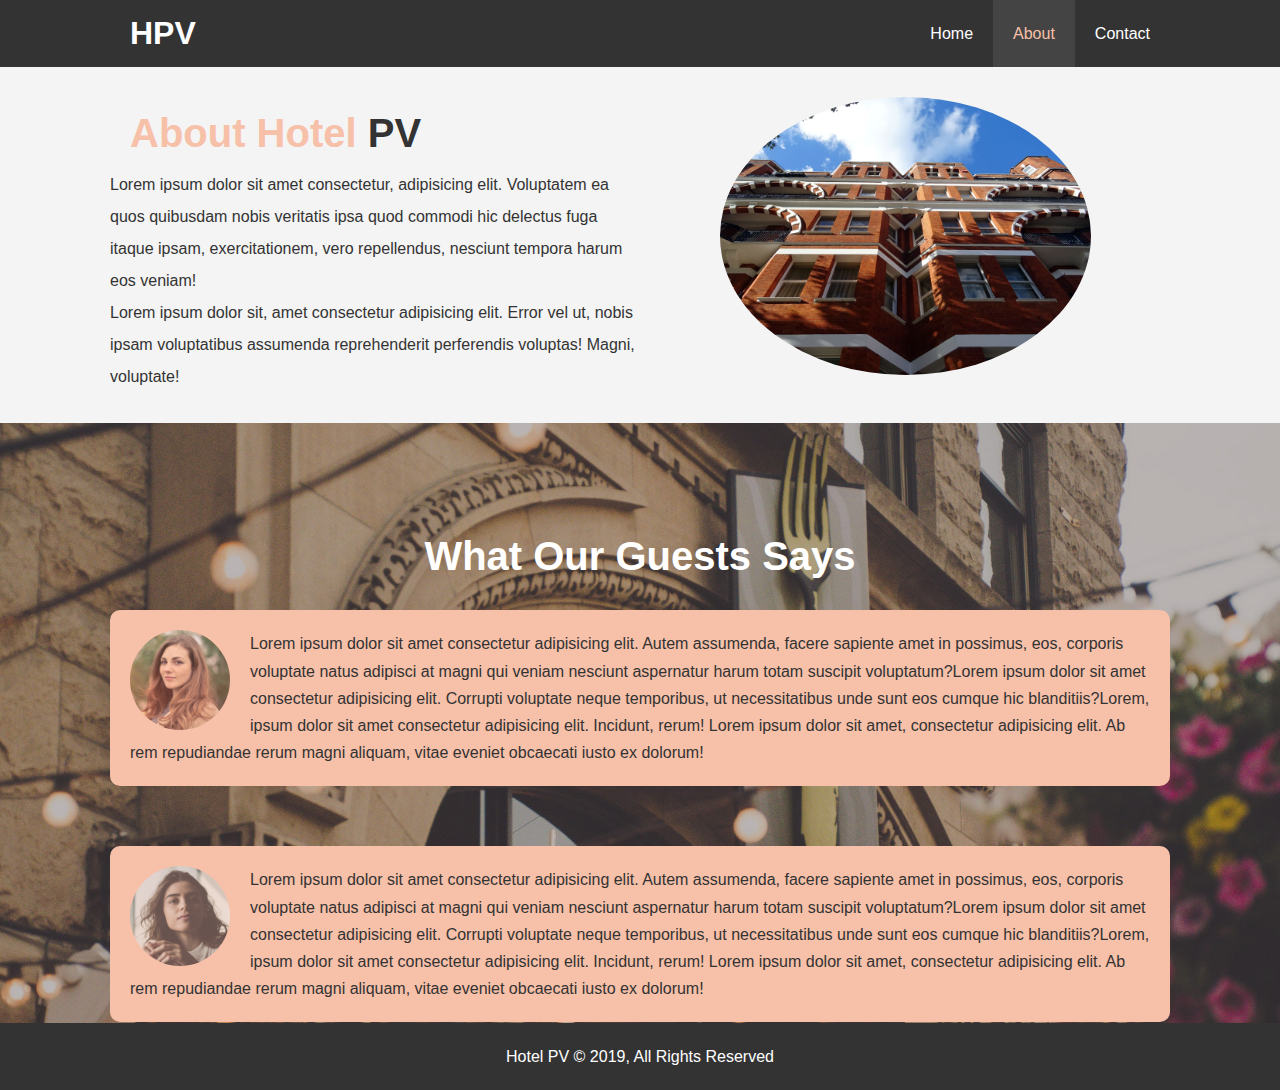
==== about.html @ 01ea40c0 "Initial commit" ====
<!DOCTYPE html>
<html lang="en">
  <head>
    <meta charset="UTF-8" />
    <meta name="viewport" content="width=device-width, initial-scale=1.0" />
    <meta http-equiv="X-UA-Compatible" content="ie=edge" />
    <meta name="keywords" content="hotel, tallarevu hotel, pv hotel" />
    <meta name="description" content="welcome to the hotel in tallarevu" />
    <link rel="stylesheet" href="css/main.css" />
    <title>HOTEL PV | ABOUT</title>
  </head>
  <body>
    <header>
      <nav id="navbar">
        <div class="container">
          <h1><a href="index.html">HPV</a></h1>
          <ul>
            <li><a href="index.html">Home</a></li>
            <li><a class="current" href="about.html">About</a></li>
            <li><a href="contact.html">Contact</a></li>
          </ul>
        </div>
      </nav>
    </header>

    <section id="about-info" class="bg-light py-3">
      <div class="container">
        <div class="info-left">
          <h1 class="l-heading">
            <span class="primary-text">About Hotel</span> PV
          </h1>
          <p>
            Lorem ipsum dolor sit amet consectetur, adipisicing elit. Voluptatem
            ea quos quibusdam nobis veritatis ipsa quod commodi hic delectus
            fuga itaque ipsam, exercitationem, vero repellendus, nesciunt
            tempora harum eos veniam!
          </p>
          <p>
            Lorem ipsum dolor sit, amet consectetur adipisicing elit. Error vel
            ut, nobis ipsam voluptatibus assumenda reprehenderit perferendis
            voluptas! Magni, voluptate!
          </p>
        </div>
        <div class="info-right">
          <img src="./img/photo-2.jpg" alt="hotel" />
        </div>
      </div>
    </section>

    <section id="reviews" class="py-3">
      <div class="container">
        <h2 class="l-heading">
          What Our Guests Says
        </h2>
        <div class="review bg-primary">
          <img src="./img/person-1.jpg" alt="phani" />
          <p>
            Lorem ipsum dolor sit amet consectetur adipisicing elit. Autem
            assumenda, facere sapiente amet in possimus, eos, corporis voluptate
            natus adipisci at magni qui veniam nesciunt aspernatur harum totam
            suscipit voluptatum?Lorem ipsum dolor sit amet consectetur
            adipisicing elit. Corrupti voluptate neque temporibus, ut
            necessitatibus unde sunt eos cumque hic blanditiis?Lorem, ipsum
            dolor sit amet consectetur adipisicing elit. Incidunt, rerum! Lorem
            ipsum dolor sit amet, consectetur adipisicing elit. Ab rem
            repudiandae rerum magni aliquam, vitae eveniet obcaecati iusto ex
            dolorum!
          </p>
        </div>
        <div class="review bg-primary">
          <img src="./img/person-2.jpg" alt="phanindra" />
          <p>
            Lorem ipsum dolor sit amet consectetur adipisicing elit. Autem
            assumenda, facere sapiente amet in possimus, eos, corporis voluptate
            natus adipisci at magni qui veniam nesciunt aspernatur harum totam
            suscipit voluptatum?Lorem ipsum dolor sit amet consectetur
            adipisicing elit. Corrupti voluptate neque temporibus, ut
            necessitatibus unde sunt eos cumque hic blanditiis?Lorem, ipsum
            dolor sit amet consectetur adipisicing elit. Incidunt, rerum! Lorem
            ipsum dolor sit amet, consectetur adipisicing elit. Ab rem
            repudiandae rerum magni aliquam, vitae eveniet obcaecati iusto ex
            dolorum!
          </p>
        </div>
      </div>
    </section>

    <footer id="main-footer">
      <p>Hotel PV &copy; 2019, All Rights Reserved</p>
    </footer>
  </body>
</html>
---- css/main.css ----
/* reset */
* {
  margin: 0;
  padding: 0;
  box-sizing: border-box;
}
/* main */
html,
body {
  font-family: "Segoe UI", Tahoma, Geneva, Verdana, sans-serif;
  line-height: 1.7em;
}
a {
  text-decoration: none;
  color: #333;
}
h1,
h2,
h3 {
  padding: 20px;
}

/* utility */
.container {
  margin: auto;
  overflow: auto;
  max-width: 1100px;
  padding: 0 20px;
}
.bg-dark {
  color: #fff;
  background: #333;
}
.bg-primary {
  background: #f7c0a8;
  color: #333;
}
.bg-light {
  background: #f4f4f4;
  color: #333;
}
.primary-text {
  color: #f7c0a8;
}
.btn {
  display: inline-block;
  color: #fff;
  background: #333;
  padding: 20px 20px;
  cursor: pointer;
  font-size: 20px;
  border: none;
}
.btn:hover {
  color: #f7c0a8;
  background: #444;
}
.btn-light {
  color: #333;
  background: #fff;
}
.btn-light:hover {
  background: #f7c0a8;
  color: #333;
}
.clr {
  clear: both;
}
.l-heading {
  font-size: 40px;
}
.py-1 {
  padding: 10px 0px;
}
.py-2 {
  padding: 20px 0px;
}
.py-3 {
  padding: 30px 0px;
}
/* navabar */
#navbar {
  background: #333;
  color: #fff;
}
#navbar a {
  color: #fff;
}
#navbar h1 {
  padding-top: 20px;
  float: left;
}
#navbar ul {
  float: right;
  list-style: none;
}
#navbar ul li {
  float: left;
}
#navbar ul li a {
  display: block;
  padding: 20px;
}
#navbar ul li a:hover,
#navbar ul li a.current {
  background: #444;
  color: #f7c0a8;
}

/* showcase */
#showcase {
  height: 600px;
  background: url(../img/showcase.jpg) no-repeat center center/cover;
  text-align: center;
  color: #fff;
}
#showcase .showcase-content h1 {
  font-size: 70px;
  line-height: 2em;
  padding-top: 130px;
}
#showcase .showcase-content p {
  font-size: 20px;
  line-height: 1.2em;
  padding-bottom: 30px;
}
#home-info {
  height: 400px;
}
#home-info .info-img {
  background: url("../img/photo-1.jpg") no-repeat center center/cover;
  float: left;
  width: 50%;
  min-height: 100%;
}
#home-info .info-content {
  float: right;
  width: 50%;
  text-align: center;
  height: 100%;
  line-height: 2em;
  padding: 50px 30px;
  overflow: hidden;
}
#home-info .info-content p {
  padding-bottom: 30px;
}

/* features */
#features .box {
  float: left;
  width: 33.3%;
  padding: 50px;
  text-align: center;
}
.box i {
  margin-bottom: 10px;
}

/* footer */
#main-footer {
  background: #333;
  text-align: center;
  color: #fff;
  padding: 20px;
}

/* about-info */
#about-info .info-left {
  float: left;
  width: 50%;
  line-height: 2em;
}
#about-info .info-right {
  float: right;
  width: 50%;
  min-height: 100%;
}
#about-info .info-right img {
  width: 70%;
  display: block;
  margin: auto;
  border-radius: 50%;
}

/* reviews */
#reviews {
  height: 600px;
  background: url("../img/test-bg.jpg") no-repeat center center/cover;
  padding-top: 100px;
}
#reviews h2 {
  text-align: center;
  padding-bottom: 40px;
  color: #fff;
}
#reviews .review {
  padding: 20px;
  margin-bottom: 60px;
  border-radius: 10px;
}
#reviews .review img {
  width: 100px;
  float: left;
  margin-right: 20px;
  border-radius: 50%;
  opacity: 0.7;
}

/* contact */
#contact-form .form-group {
  margin-bottom: 20px;
}
#contact-form .form-group label {
  display: block;
  margin-bottom: 5px;
}
#contact-form .form-group input,
#contact-form .form-group textarea {
  padding: 10px;
  width: 100%;
  border: 1px solid #444;
}
#contact-form .form-group textarea {
  height: 200px;
}
#contact-form .form-group input:focus,
#contact-form .form-group textarea:focus {
  outline: none;
  border-color: #f7c0a8;
}

.box {
  float: left;
  width: 33.3%;
  padding: 50px;
  text-align: center;
}
.box i {
  margin-bottom: 10px;
}
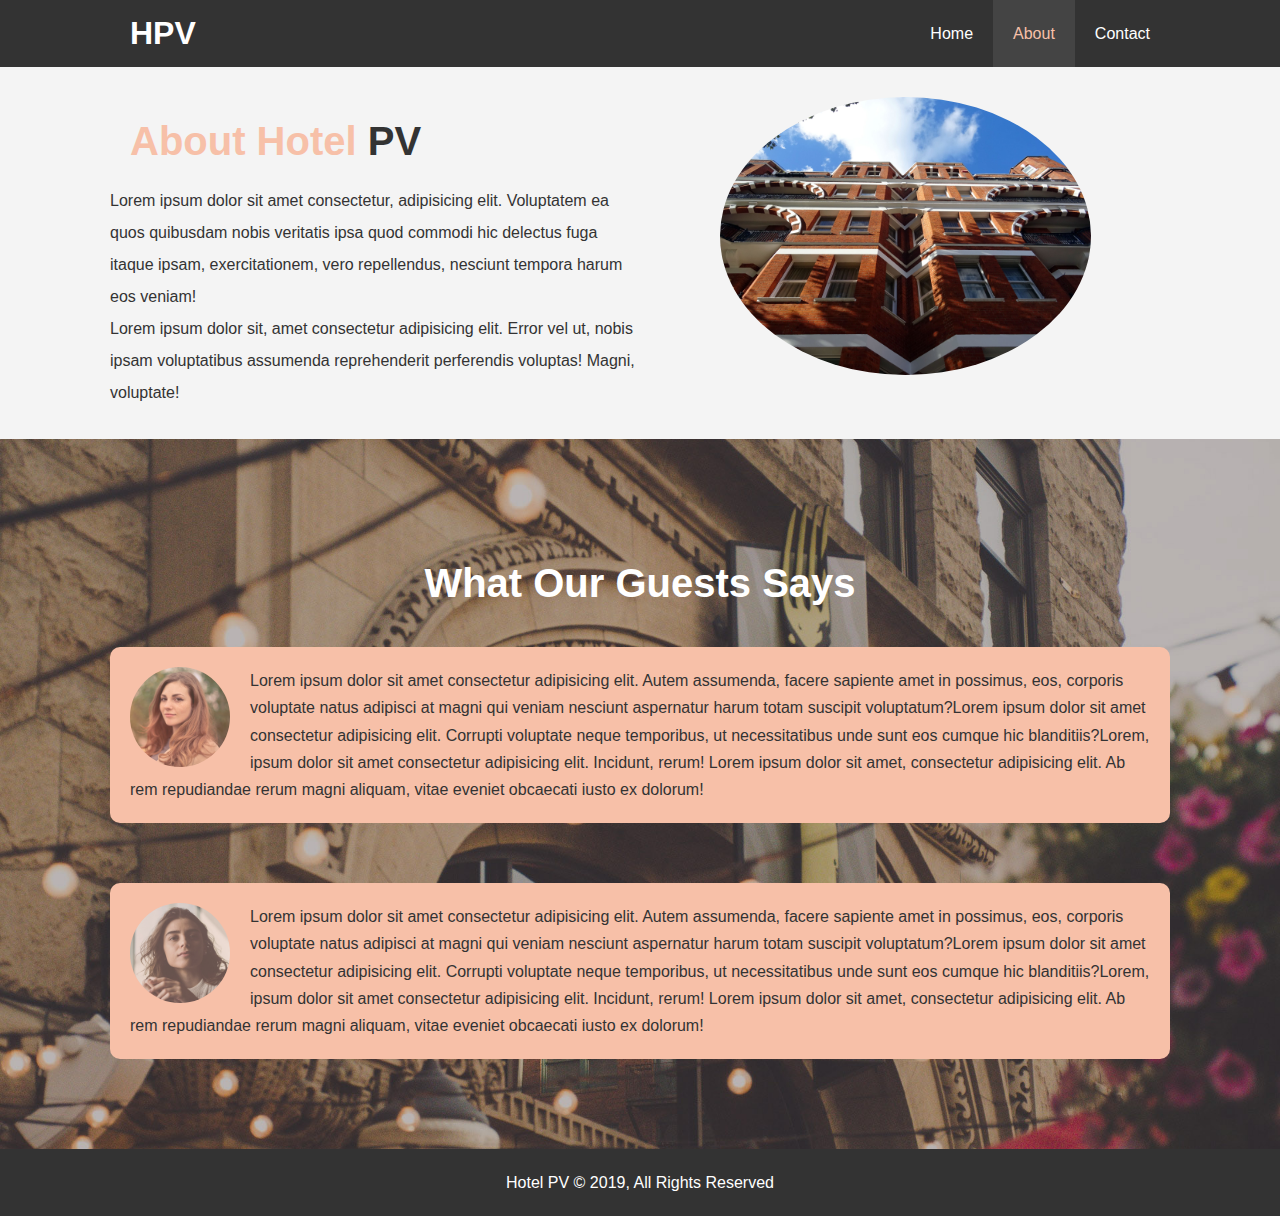
==== commit 3c876dd9: "resposive update" ====
--- a/about.html
+++ b/about.html
@@ -7,13 +7,18 @@
     <meta name="keywords" content="hotel, tallarevu hotel, pv hotel" />
     <meta name="description" content="welcome to the hotel in tallarevu" />
     <link rel="stylesheet" href="css/main.css" />
+    <link
+      rel="stylesheet"
+      media="screen and (max-width:768px)"
+      href="css/mobile.css"
+    />
     <title>HOTEL PV | ABOUT</title>
   </head>
   <body>
     <header>
       <nav id="navbar">
         <div class="container">
-          <h1><a href="index.html">HPV</a></h1>
+          <h1 class="logo"><a href="index.html">HPV</a></h1>
           <ul>
             <li><a href="index.html">Home</a></li>
             <li><a class="current" href="about.html">About</a></li>
--- a/css/main.css
+++ b/css/main.css
@@ -68,6 +68,7 @@
 }
 .l-heading {
   font-size: 40px;
+  line-height: 1.2;
 }
 .py-1 {
   padding: 10px 0px;
@@ -86,7 +87,7 @@
 #navbar a {
   color: #fff;
 }
-#navbar h1 {
+#navbar .logo {
   padding-top: 20px;
   float: left;
 }
@@ -116,7 +117,7 @@
 }
 #showcase .showcase-content h1 {
   font-size: 70px;
-  line-height: 2em;
+  line-height: 1.2em;
   padding-top: 130px;
 }
 #showcase .showcase-content p {
@@ -125,7 +126,7 @@
   padding-bottom: 30px;
 }
 #home-info {
-  height: 400px;
+  height: 450px;
 }
 #home-info .info-img {
   background: url("../img/photo-1.jpg") no-repeat center center/cover;
@@ -185,7 +186,7 @@
 
 /* reviews */
 #reviews {
-  height: 600px;
+  height: 100%;
   background: url("../img/test-bg.jpg") no-repeat center center/cover;
   padding-top: 100px;
 }
--- a/css/mobile.css
+++ b/css/mobile.css
@@ -0,0 +1,54 @@
+#navbar .logo {
+  float: none;
+  text-align: center;
+}
+#navbar ul,
+#navbar ul li {
+  float: none;
+  text-align: center;
+}
+#navbar ul li a {
+  padding: 5px;
+  border-bottom: 1px dotted #444;
+}
+#showcase {
+  height: 100%;
+}
+#showcase .showcase-content {
+  padding-top: 70px;
+  padding-bottom: 30px;
+}
+/* home info */
+#home-info {
+  height: 550px;
+}
+#home-info .info-img {
+  display: none;
+}
+#home-info .info-content {
+  float: none;
+  width: 100%;
+}
+/* boxes */
+#features .box {
+  float: none;
+  width: 100%;
+}
+
+#about-info .info-left,
+#about-info .info-right {
+  float: none;
+  width: 100%;
+}
+.l-heading {
+  text-align: center;
+}
+#about-info .info-right {
+  margin-top: 30px;
+}
+/* contact */
+#contact-info .box {
+  float: none;
+  width: 100%;
+  border-bottom: 1px dotted #444;
+}
